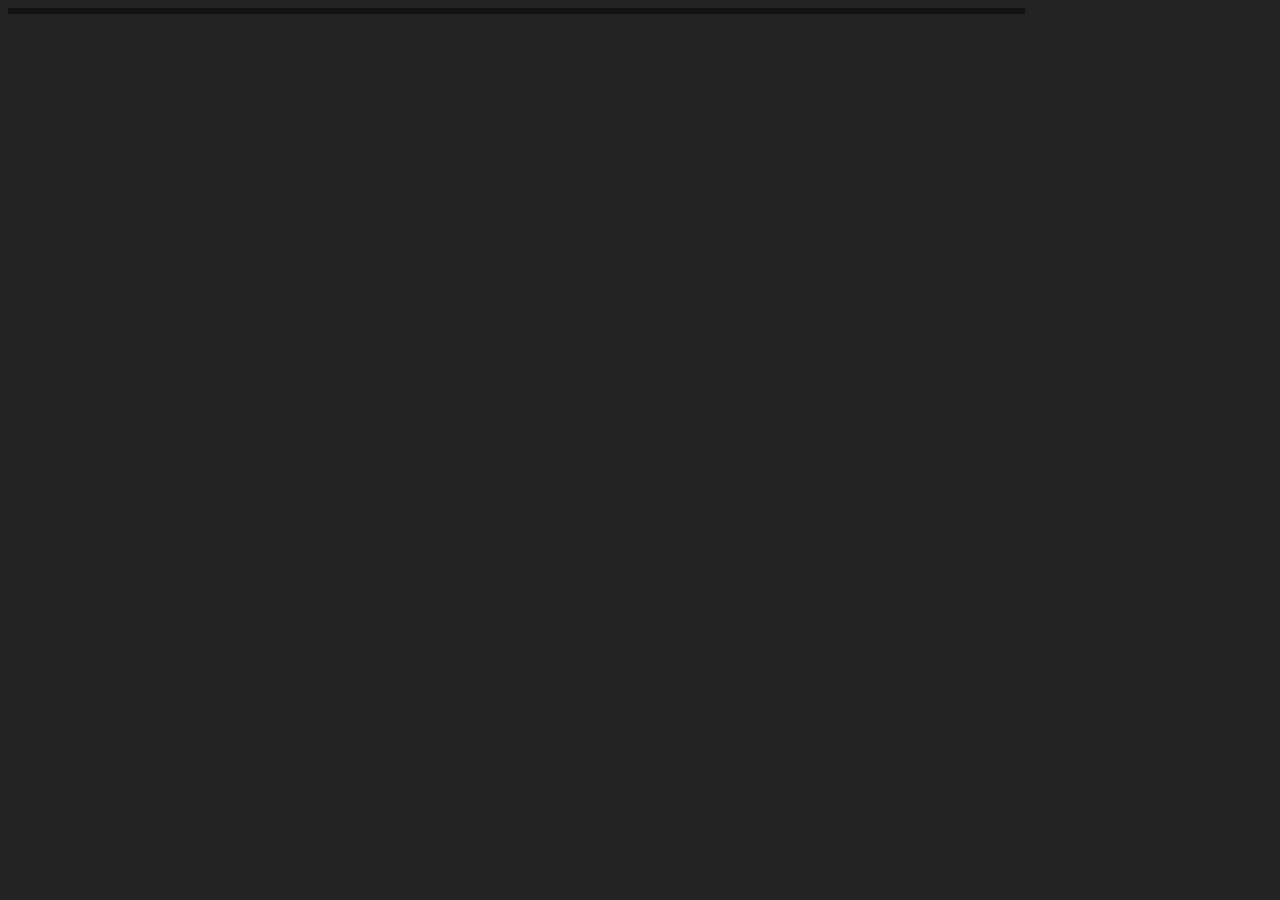
==== main.html @ b033564b "upload index + style" ====
<!DOCTYPE html>
<html lang="pt-BR">
<head>
    <meta charset="UTF-8">
    <meta http-equiv="X-UA-Compatible" content="IE=edge">
    <meta name="viewport" content="width=device-width, initial-scale=1.0">
    <link rel="stylesheet" type="text/css" href="style.css">
    <title>Vitor Hugo Witt</title>
</head>
<body>
    <div>

    </div>
</body>
</html>
---- style.css ----
* {
    background-color: rgb(35, 35, 35);
}

div {
    border: 3px solid rgb(18, 18, 18);
    width: 80%;
}
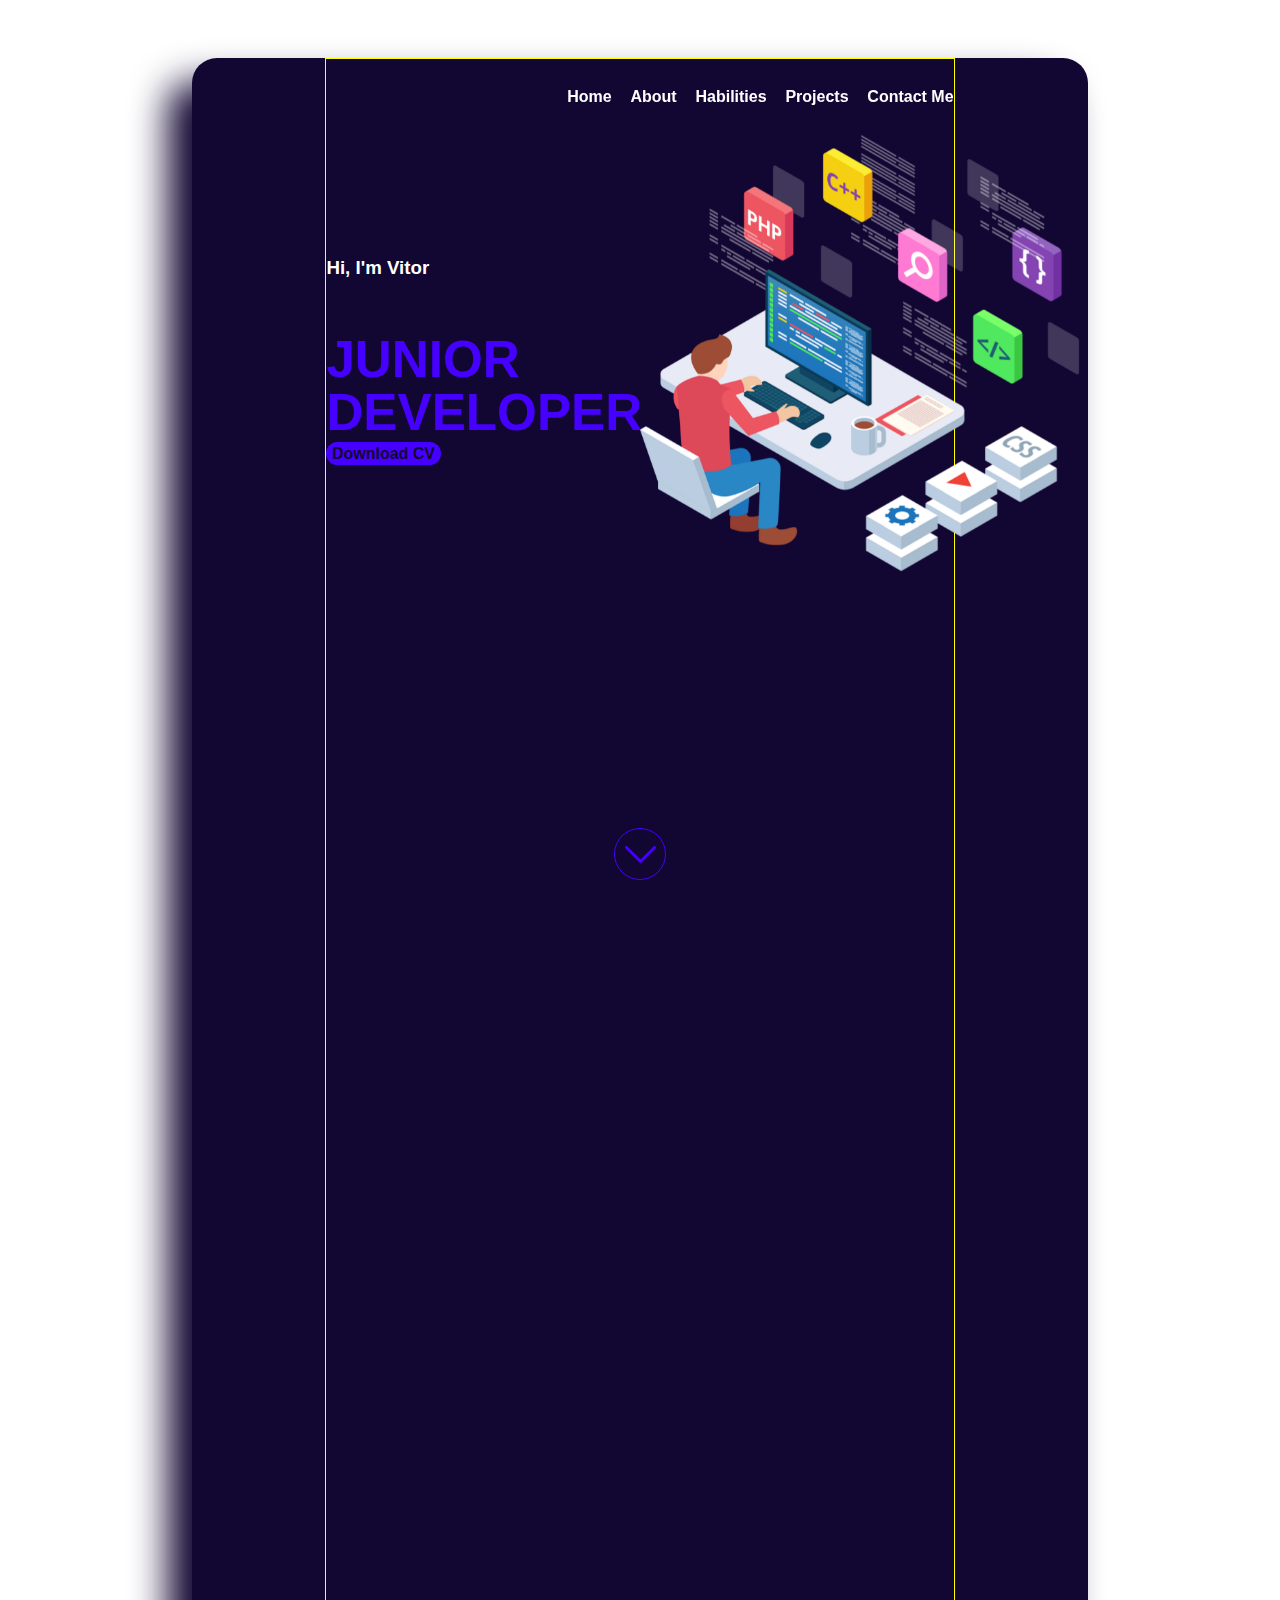
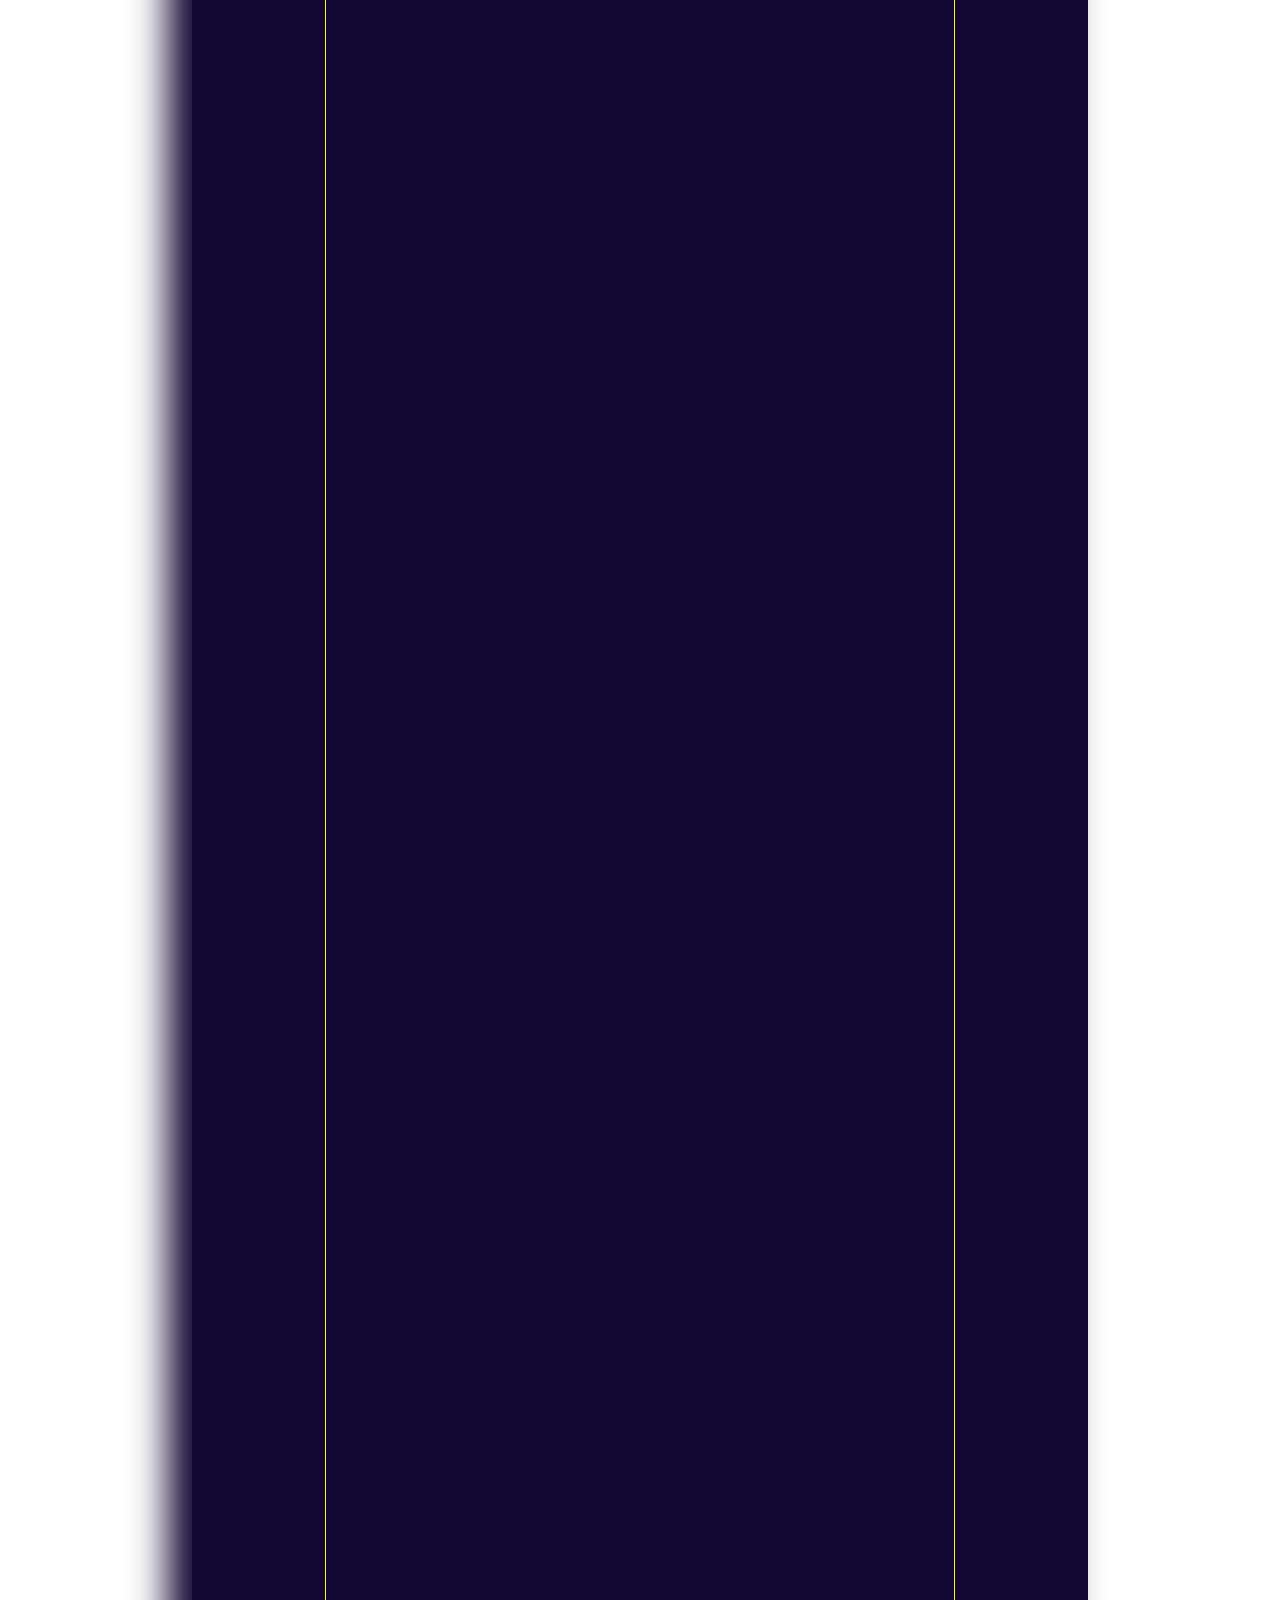
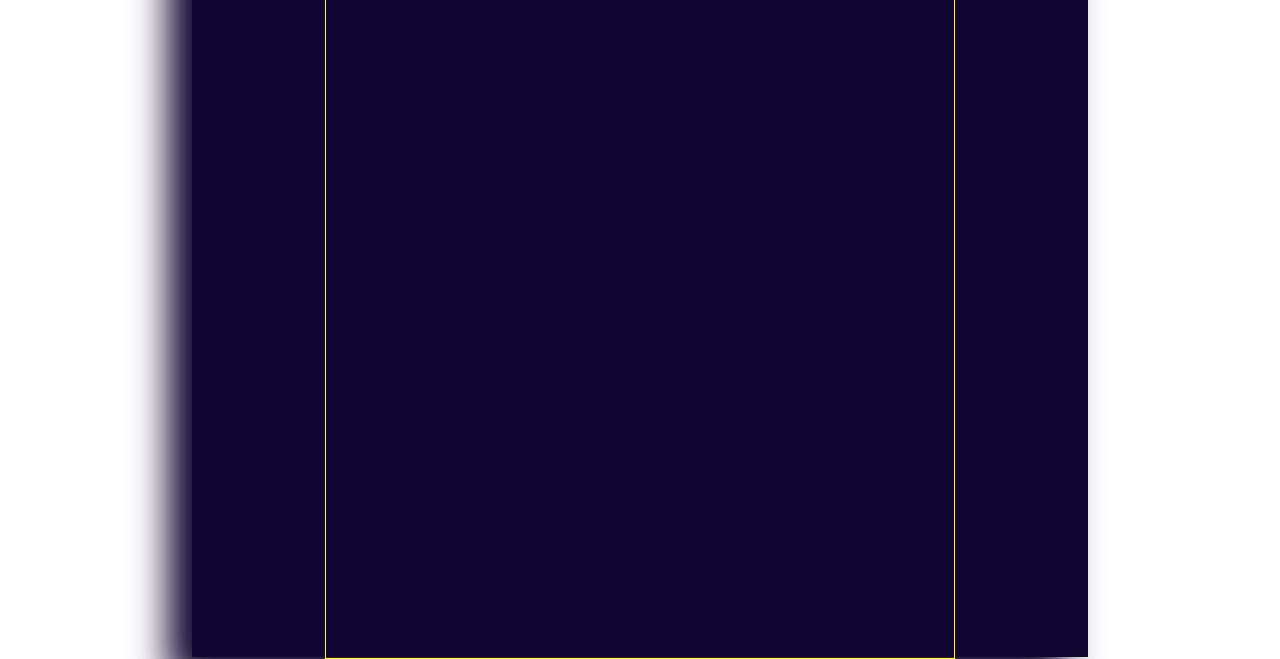
==== commit 54f2b82e: "Home + navbar + button scroll" ====
--- a/main.html
+++ b/main.html
@@ -1,5 +1,6 @@
 <!DOCTYPE html>
 <html lang="pt-BR">
+
 <head>
     <meta charset="UTF-8">
     <meta http-equiv="X-UA-Compatible" content="IE=edge">
@@ -7,9 +8,48 @@
     <link rel="stylesheet" type="text/css" href="style.css">
     <title>Vitor Hugo Witt</title>
 </head>
+
 <body>
-    <div>
+    <div class="container center b-color">
+        <div class="container-alignment b-color">
+            <div class="navbar b-color">
+                <div class="menu-item center-text b-color">
+                    <a href="#">Home</a>
+                </div>
+                <div class="menu-item b-color">
+                    <a href="#">About</a>
+                </div>
+                <div class="menu-item b-color">
+                    <a href="#">Habilities</a>
+                </div>
+                <div class="menu-item b-color">
+                    <a href="#">Projects</a>
+                </div>
+                <div class="menu-item b-color">
+                    <a href="#">Contact Me</a>
+                </div>
+            </div>
+            <div class="container-home  b-color">
+                <div class="text-presentation b-color">
+                    <div id="container" class="b-color">
+                        <h3>Hi, I'm Vitor</h3>
+                        <h1 id="first-line">JUNIOR</h1>
+                        <h1>DEVELOPER</h1>
+                        <div class="button b-color">
+                            <input type="button" value="Download CV">
+                        </div>
+                    </div>
+                </div>
+                <img src="images/developer.png" alt="developer image">
+            </div>
+        </div>
+    </div>
+    <div class="button-scroll center">
+        <img src="images/arrow.png" alt="arrow down">
+    </div>
+    <script>
 
-    </div>
+    </script>
 </body>
+
 </html>--- a/style.css
+++ b/style.css
@@ -1,8 +1,165 @@
 * {
-    background-color: rgb(35, 35, 35);
+    background-color: #ffffff;
+    font-family: 'Inter', sans-serif;
 }
 
-div {
-    border: 3px solid rgb(18, 18, 18);
-    width: 80%;
+.b-color {
+    background-color: transparent;
+}
+
+.center {
+    left: 50%;
+    transform: translateX(-50%);
+}
+
+.container {
+    display: flex;
+    justify-content: center;
+    position: absolute;
+    width: 70%;
+    height: 3799px;
+    margin-top: 50px;
+    background-color: #120632;
+    box-shadow: -24px 24px 37px #120632;
+    border-radius: 25px 25px 0px 0px;
+}
+
+.container-alignment {
+    border: 1px solid yellow;
+    position: absolute;
+    width: 70%;
+    height: 3799px;
+    display: flex;
+    flex-direction: column;
+
+}
+
+
+/* Navbar Section ---------------------------------------------*/
+
+.navbar {
+    display: flex;
+    justify-content: end;
+    width: 100%;
+    height: 2%;
+    position: sticky;
+    top: 0;
+    gap: 3%;
+}
+
+.menu-item {
+    height: 100%;
+    display: flex;
+    justify-content: center;
+    align-items: center;
+}
+
+.menu-item:hover {
+    font-size: 110%;
+    text-shadow: 1px 6px 18px #4600FF;
+}
+
+a {
+    color: #ffffff;
+    background-color: transparent;
+    text-decoration: none;
+    font-weight: bold;
+    font-size: 100%;
+}
+
+/* Button Scroll --------------------------------------------- */
+
+.button-scroll {
+    border: 1px solid #4600FF;
+    width: 100%;
+    height: 10%;
+    background-color: transparent;
+    bottom: 0;
+    position: fixed;
+    height: 50px;
+    width: 50px;
+    border-radius: 50%;
+    display: flex;
+    justify-content: center;
+    margin-bottom: 20px;
+    align-items: center;
+}
+
+.button-scroll img {
+    width: 70%;
+    height: 70%;
+    background-color: transparent;
+}
+
+.button-scroll:hover {
+    box-shadow: #4600FF;
+}
+
+
+/* Home Section ----------------------------------------------*/
+
+.container-home {
+    height: 12%;
+    top: 2.5%;
+}
+
+.container-home .text-presentation {
+    display: flex;
+    justify-content: left;
+    align-items: center;
+    width: 50%;
+    height: 100%;
+    top: 50%;
+}
+
+.container-home #container {
+    width: 100%;
+    height: 50%;
+}
+
+.container-home h3 {
+    background-color: #120632;
+    color: #ffffff;
+    line-height: 0%;
+    margin-bottom: 20%;
+}
+
+.container-home h1 {
+    background-color: #120632;
+    color: #4600FF;
+    font-size: 320%;
+    margin: 0;
+    font-weight: 750;
+}
+
+.container-home #first-line {
+    margin-bottom: -2%;
+}
+
+.container-home .button {
+    display: flex;
+    justify-content: center;
+    border: #fff;
+    width: 30%;
+    height: 10%;
+
+}
+
+.container-home input {
+    background-color: #4600FF;
+    color: #120632;
+    border-radius: 30px;
+    border: none;
+    font-weight: 700;
+    font-size: 16px;
+    margin-left: 20px;
+}
+
+.container-home img {
+    width: 70%;
+    height: auto;
+    background: transparent;
+    position: absolute;
+    top: 2%;
+    left: 50%;
 }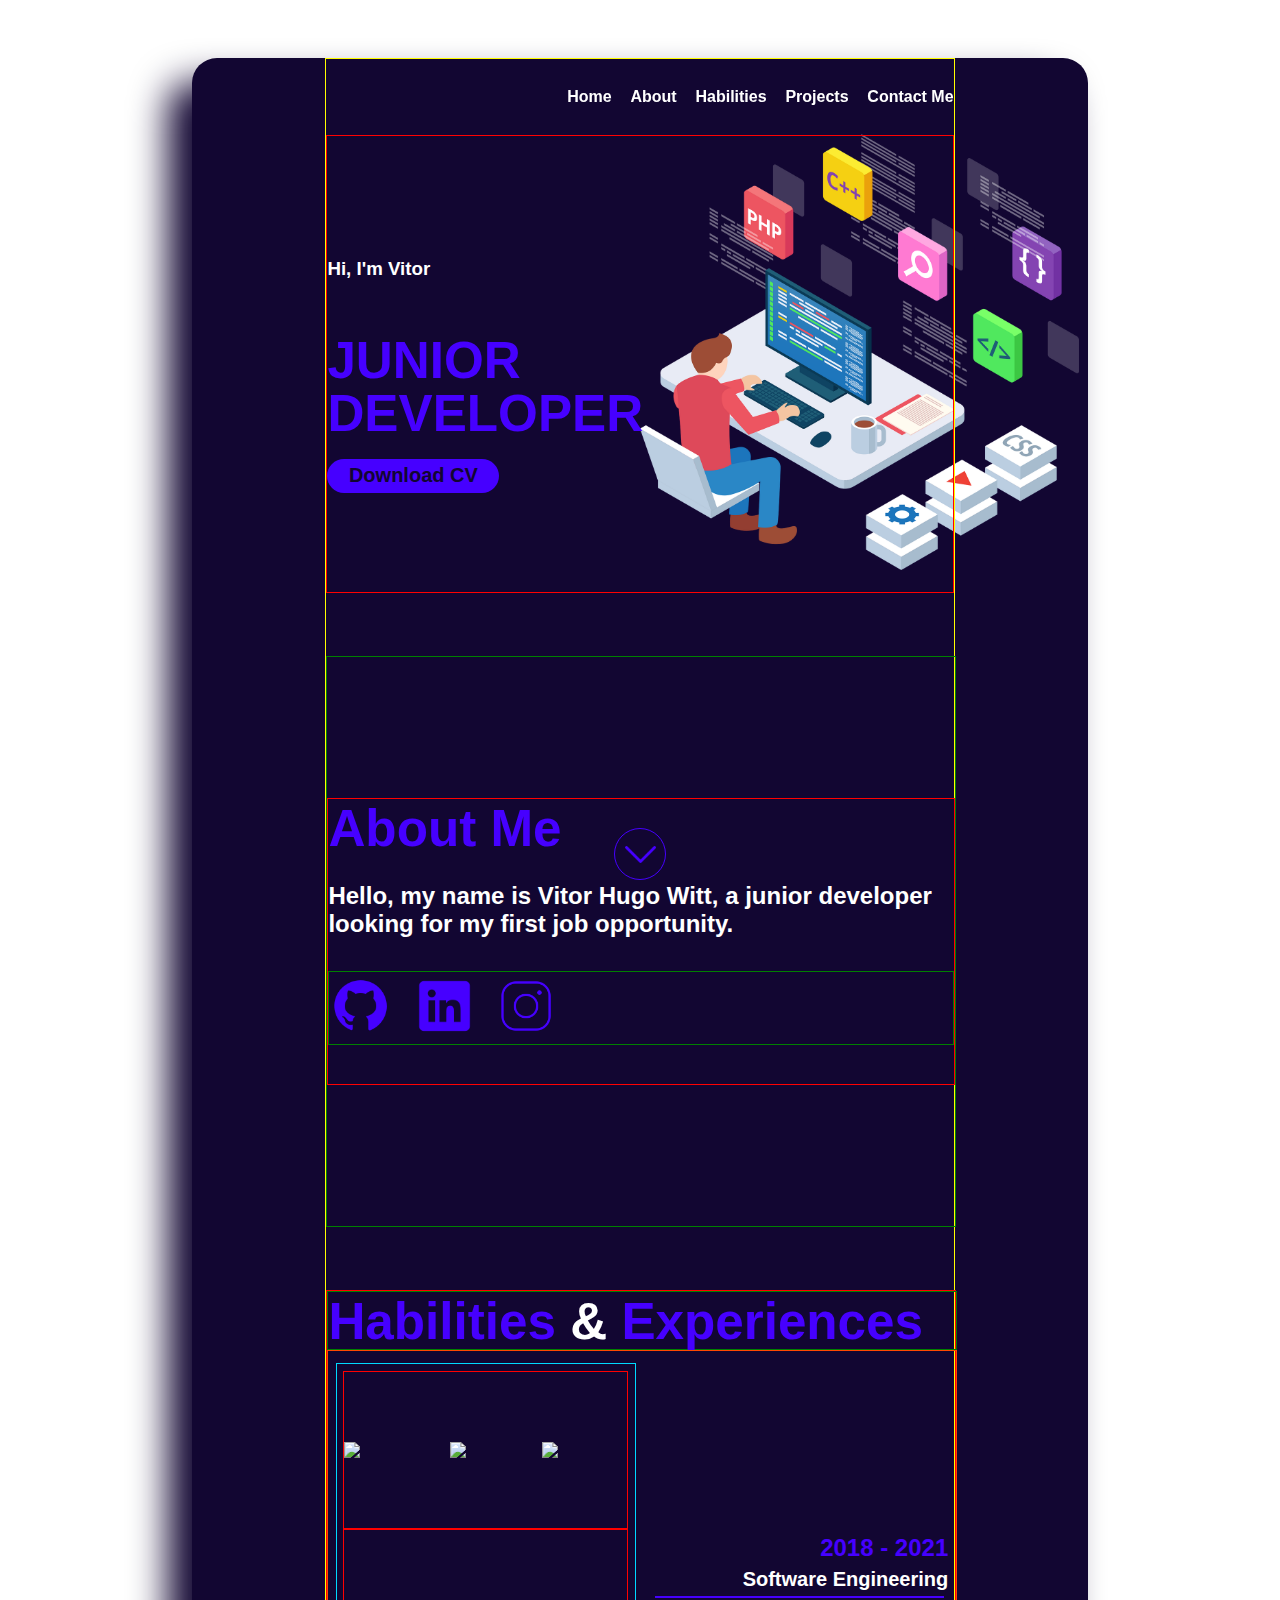
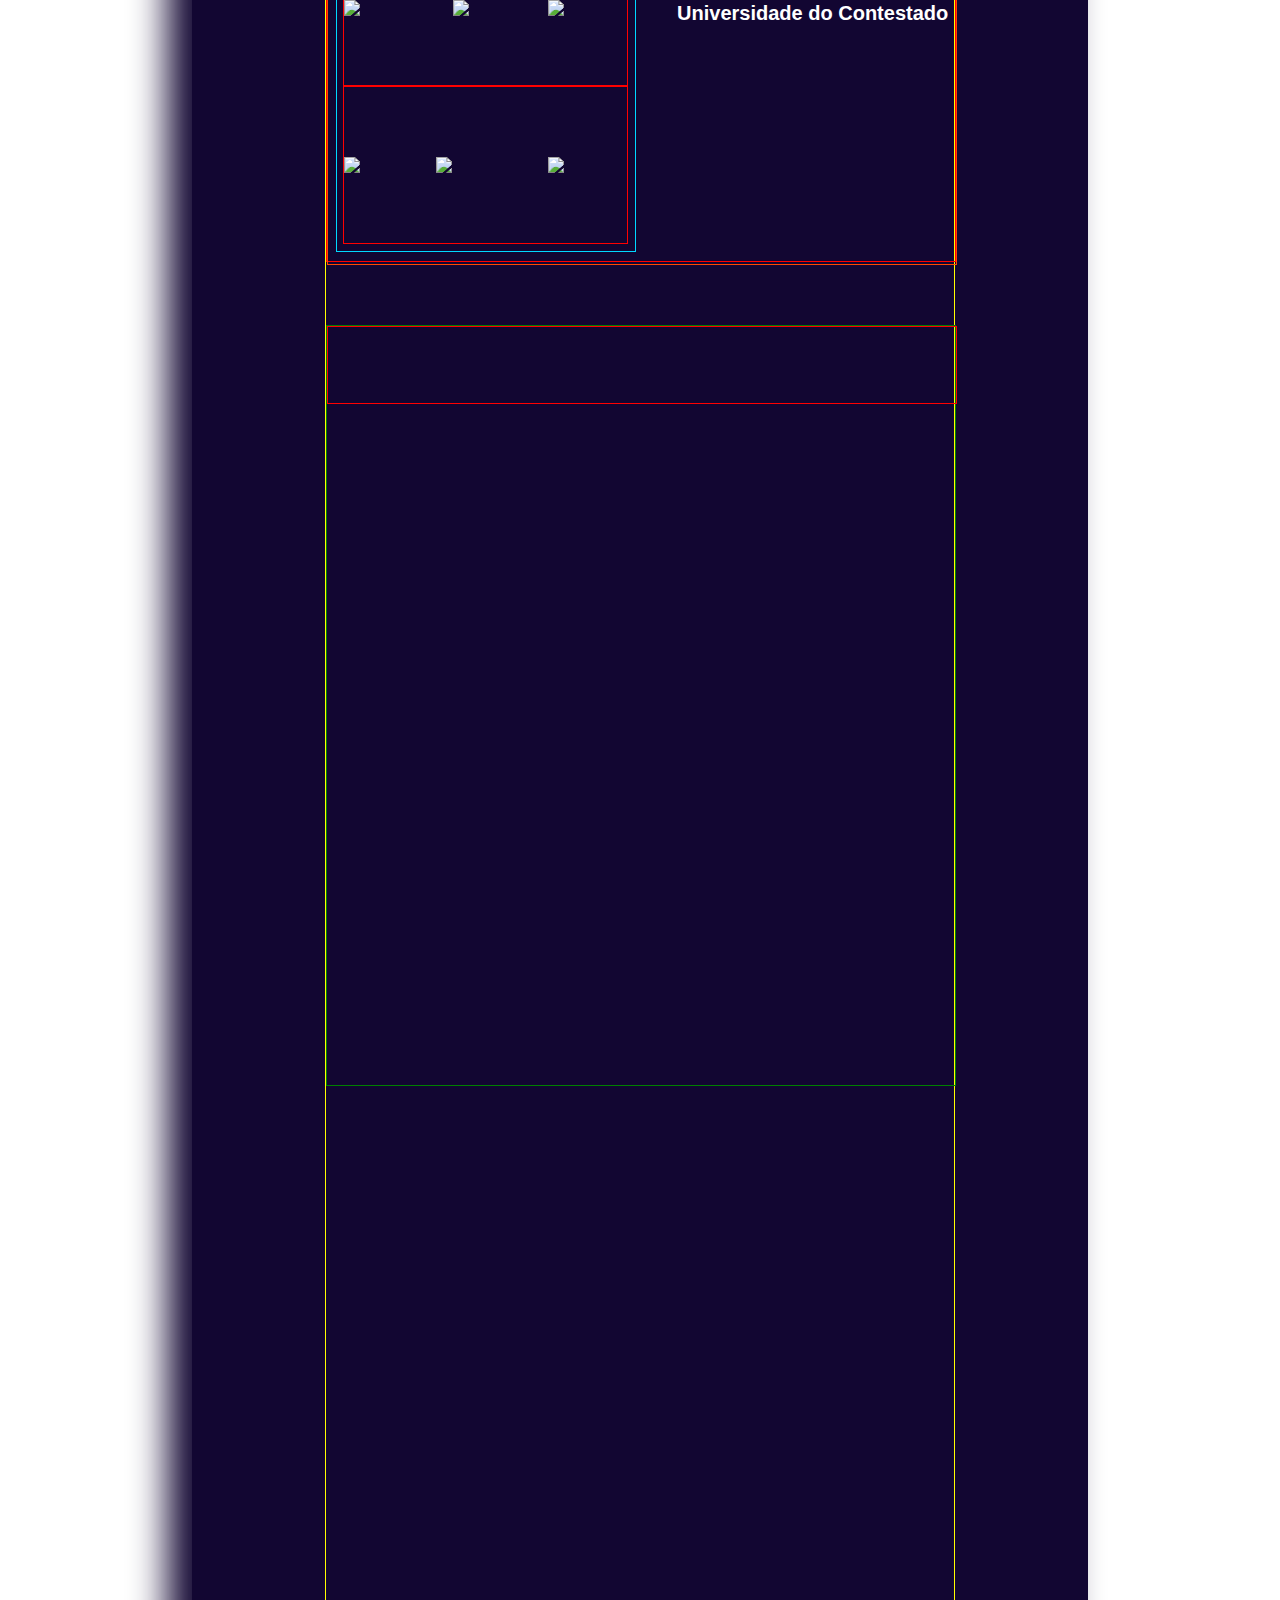
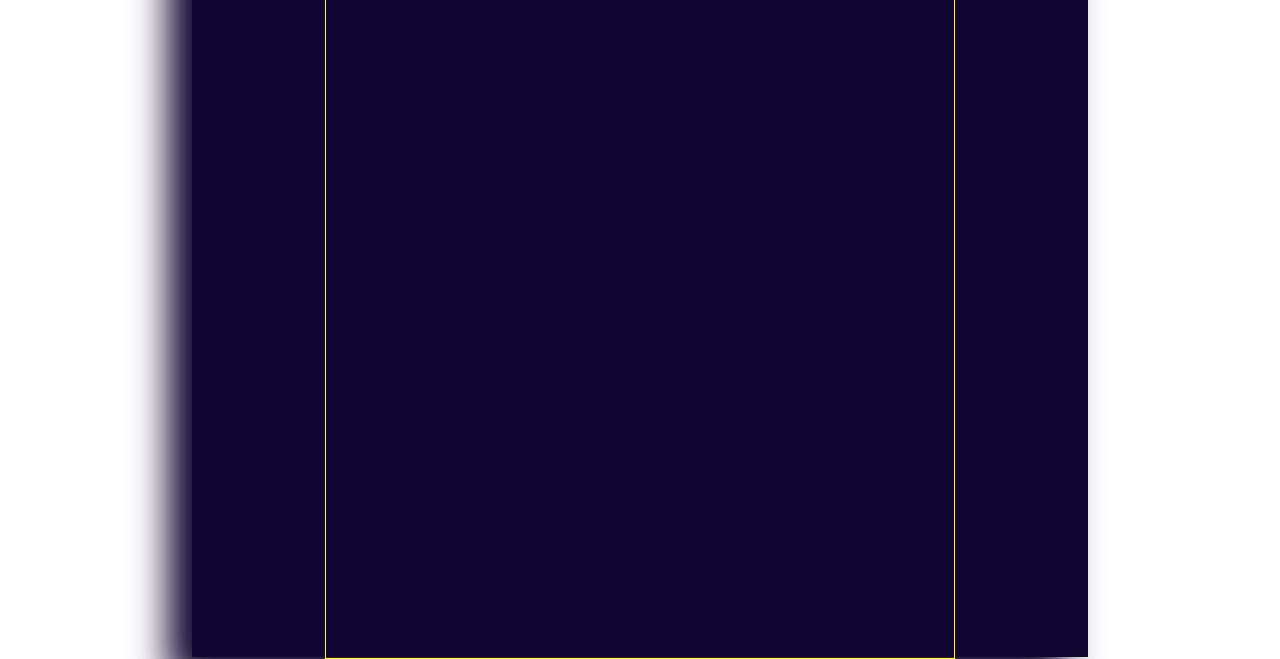
==== commit c6e9cd77: "Habilities + About sections done" ====
--- a/main.html
+++ b/main.html
@@ -11,6 +11,9 @@
 
 <body>
     <div class="container center b-color">
+        <div class="img">
+            <img src="images/developer.png" alt="developer image">
+        </div>
         <div class="container-alignment b-color">
             <div class="navbar b-color">
                 <div class="menu-item center-text b-color">
@@ -40,16 +43,85 @@
                         </div>
                     </div>
                 </div>
-                <img src="images/developer.png" alt="developer image">
             </div>
+            <div class="container-about b-color">
+                <div class="container-text b-color">
+                    <h1>About Me</h1>
+                    <p>Hello, my name is Vitor Hugo Witt, a junior developer
+                        looking for my first job opportunity.</p>
+                    <div class="container-button">
+                        <div class="box github">
+                            <img src="images/github.png" alt="github icon">
+                        </div>
+                        <div class="box linkedin">
+                            <img src="images/linkedin.png" alt="linkedin icon">
+                        </div>
+                        <div class="box instagram">
+                            <img src="images/ig.png" alt="instagram icon">
+                        </div>
+                    </div>
+                </div>
+            </div>
+            <div class="container-habilities b-color">
+                <div class="container-title b-color">
+                    <h1>Habilities <a>&</a> Experiences</h1>
+                </div>
+                <div class="container-content">
+                    <div class="technologies">
+                        <div class="line">
+                            <img
+                                src="https://cdn.jsdelivr.net/gh/devicons/devicon/icons/html5/html5-plain-wordmark.svg" />
+                            <img class="image-decrease"
+                                src="https://cdn.jsdelivr.net/gh/devicons/devicon/icons/flutter/flutter-original.svg" />
+                            <img class="image-increase"
+                                src="https://cdn.jsdelivr.net/gh/devicons/devicon/icons/java/java-original-wordmark.svg" />
+                        </div>
+                        <div class="line">
+                            <img
+                                src="https://cdn.jsdelivr.net/gh/devicons/devicon/icons/css3/css3-plain-wordmark.svg" />
+                            <img class="image-decrease"
+                                src="https://cdn.jsdelivr.net/gh/devicons/devicon/icons/dart/dart-original.svg" />
+                            <img
+                                src="https://cdn.jsdelivr.net/gh/devicons/devicon/icons/postgresql/postgresql-plain-wordmark.svg" />
+                        </div>
+                        <div class="line">
+                            <img class="image-decrease"
+                                src="https://cdn.jsdelivr.net/gh/devicons/devicon/icons/javascript/javascript-plain.svg" />
+
+                            <img class="image-increase"
+                                src="https://cdn.jsdelivr.net/gh/devicons/devicon/icons/php/php-plain.svg" />
+                            <img
+                                src="https://cdn.jsdelivr.net/gh/devicons/devicon/icons/firebase/firebase-plain-wordmark.svg" />
+                        </div>
+                    </div>
+                    <div class="experiences">
+                        <div class="line">
+                            <p class="date">
+                                2018 - 2021
+                            </p>
+                            <p>
+                                Software Engineering
+                            </p>
+                            <div class="line-separation">
+                            </div>
+                            <p>
+                                Universidade do Contestado
+                            </p>
+                        </div>
+                    </div>
+                </div>
+            </div>
+            <div class="container-projects b-color">
+                <div class="container-title b-color">
+                    
+                </div>
+            </div>
+            <div class="container-contact"></div>
         </div>
     </div>
     <div class="button-scroll center">
         <img src="images/arrow.png" alt="arrow down">
     </div>
-    <script>
-
-    </script>
 </body>
 
 </html>--- a/style.css
+++ b/style.css
@@ -34,6 +34,15 @@
 
 }
 
+.container .img img {
+    width: 49%;
+    height: auto;
+    background: transparent;
+    position: absolute;
+    top: 2%;
+    left: 50%;
+}
+
 
 /* Navbar Section ---------------------------------------------*/
 
@@ -66,6 +75,7 @@
     font-weight: bold;
     font-size: 100%;
 }
+
 
 /* Button Scroll --------------------------------------------- */
 
@@ -92,13 +102,14 @@
 }
 
 .button-scroll:hover {
-    box-shadow: #4600FF;
+    /*Develope*/
 }
 
 
 /* Home Section ----------------------------------------------*/
 
 .container-home {
+    border: 1px solid red;
     height: 12%;
     top: 2.5%;
 }
@@ -140,9 +151,14 @@
     display: flex;
     justify-content: center;
     border: #fff;
-    width: 30%;
-    height: 10%;
-
+    width: 55%;
+    height: 15%;
+    margin-top: 5%;
+
+}
+
+.container-home .button input {
+    width: 190%;
 }
 
 .container-home input {
@@ -151,15 +167,203 @@
     border-radius: 30px;
     border: none;
     font-weight: 700;
-    font-size: 16px;
-    margin-left: 20px;
-}
-
-.container-home img {
-    width: 70%;
+    font-size: 20px;
+}
+
+
+/* About Me Section ---------------------------------------------- */
+
+.container-about {
+    background-color: transparent;
+    border: 1px solid green;
+    width: 100%;
+    height: 15%;
+    margin-top: 10%;
+    display: flex;
+    align-items: center;
+}
+
+.container-about .container-text {
+    border: 1px solid rgb(255, 0, 0);
+    width: 100%;
+    height: 50%;
+    display: flex;
+    flex-direction: column;
+}
+
+.container-about h1 {
+    background-color: #120632;
+    color: #4600FF;
+    font-size: 320%;
+    margin: 0;
+    font-weight: 750;
+}
+
+.container-about p {
+    background-color: transparent;
+    color: #ffffff;
+    margin-bottom: 2%;
+    font-size: 24px;
+    font-weight: bold;
+}
+
+.container-about .container-button {
+    display: flex;
+    flex-direction: row;
+    align-items: center;
+    background: transparent;
+    gap: 3%;
+    margin-top: 20px;
+    border: 1px solid green;
+}
+
+.container-about .box {
+    width: 10%;
+    background: transparent;
+}
+
+.container-about .container-button .linkedin {
+    width: 11%;
+}
+
+.container-about .container-button .instagram {
+    width: 9%;
+}
+
+.container-about img {
+    width: 100%;
     height: auto;
     background: transparent;
-    position: absolute;
-    top: 2%;
-    left: 50%;
+}
+
+
+/* Habilites Section ----------------------------------------- */
+
+.container-habilities {
+    border: 1px solid red;
+    width: 100%;
+    height: 15%;
+    margin-top: 10%;
+}
+
+.container-habilities .container-title {
+    border: 1px solid green;
+    width: 100%;
+    height: 10%;
+}
+
+.container-habilities .container-title h1 {
+    background: transparent;
+    color: #4600FF;
+    font-size: 320%;
+    margin: 0;
+}
+
+.container-habilities .container-title h1 a {
+    color: #fff;
+}
+
+.container-habilities .container-content {
+    display: flex;
+    justify-content: space-around;
+    align-items: center;
+    width: 100%;
+    height: 90%;
+    background: transparent;
+    border: 1px solid #ff4800;
+}
+
+.container-habilities .technologies {
+    border: 1px solid rgb(0, 217, 255);
+    width: 47.5%;
+    height: 95%;
+    background: transparent;
+    display: flex;
+    flex-direction: column;
+    justify-content: center;
+    align-items: center;
+}
+
+.container-habilities .technologies .line {
+    border: 1px solid red;
+    display: flex;
+    justify-content: space-between;
+    align-items: center;
+    background: transparent;
+    width: 95%;
+    height: 32%;
+}
+
+.container-habilities .technologies .line img {
+    width: 28%;
+    background: transparent;
+}
+
+.container-habilities .technologies .line .image-decrease {
+    width: 23%;
+}
+
+.container-habilities .technologies .line .image-increase {
+    width: 30%;
+}
+
+.container-habilities .experiences {
+    display: flex;
+    justify-content: center;
+    width: 47.5%;
+    height: 95%;
+    background: transparent;
+    display: flex;
+    justify-content: right;
+    align-items: center;
+
+}
+
+.container-habilities .experiences .line {
+    background: transparent;
+    width: 100%;
+    height: 30%;
+    margin: 0;
+}
+
+.container-habilities .experiences .line p {
+    color: #fff;
+    background: transparent;
+    margin: 0;
+    display: flex;
+    justify-content: right;
+    font-size: 20px;
+    font-weight: bold;
+}
+
+.container-habilities .experiences .line .date {
+    color: #4600FF;
+    background: transparent;
+    margin: 0;
+    font-size: 24px;
+    display: flex;
+    justify-content: right;
+    margin-bottom: 2%;
+}
+
+.container-habilities .experiences .line-separation {
+    border: 1px solid #4600FF;
+    transform: rotate(180deg);
+    margin: 1.5%;
+}
+
+
+/* Projects Section -------------------------------------------- */
+
+.container-projects {
+    border: 1px solid green;
+    width: 100%;
+    height: 20%;
+    margin-top: 10%;
+}
+
+.container-projects .container-title {
+    border: 1px solid red;
+    width: 100%;
+    height: 10%;
 }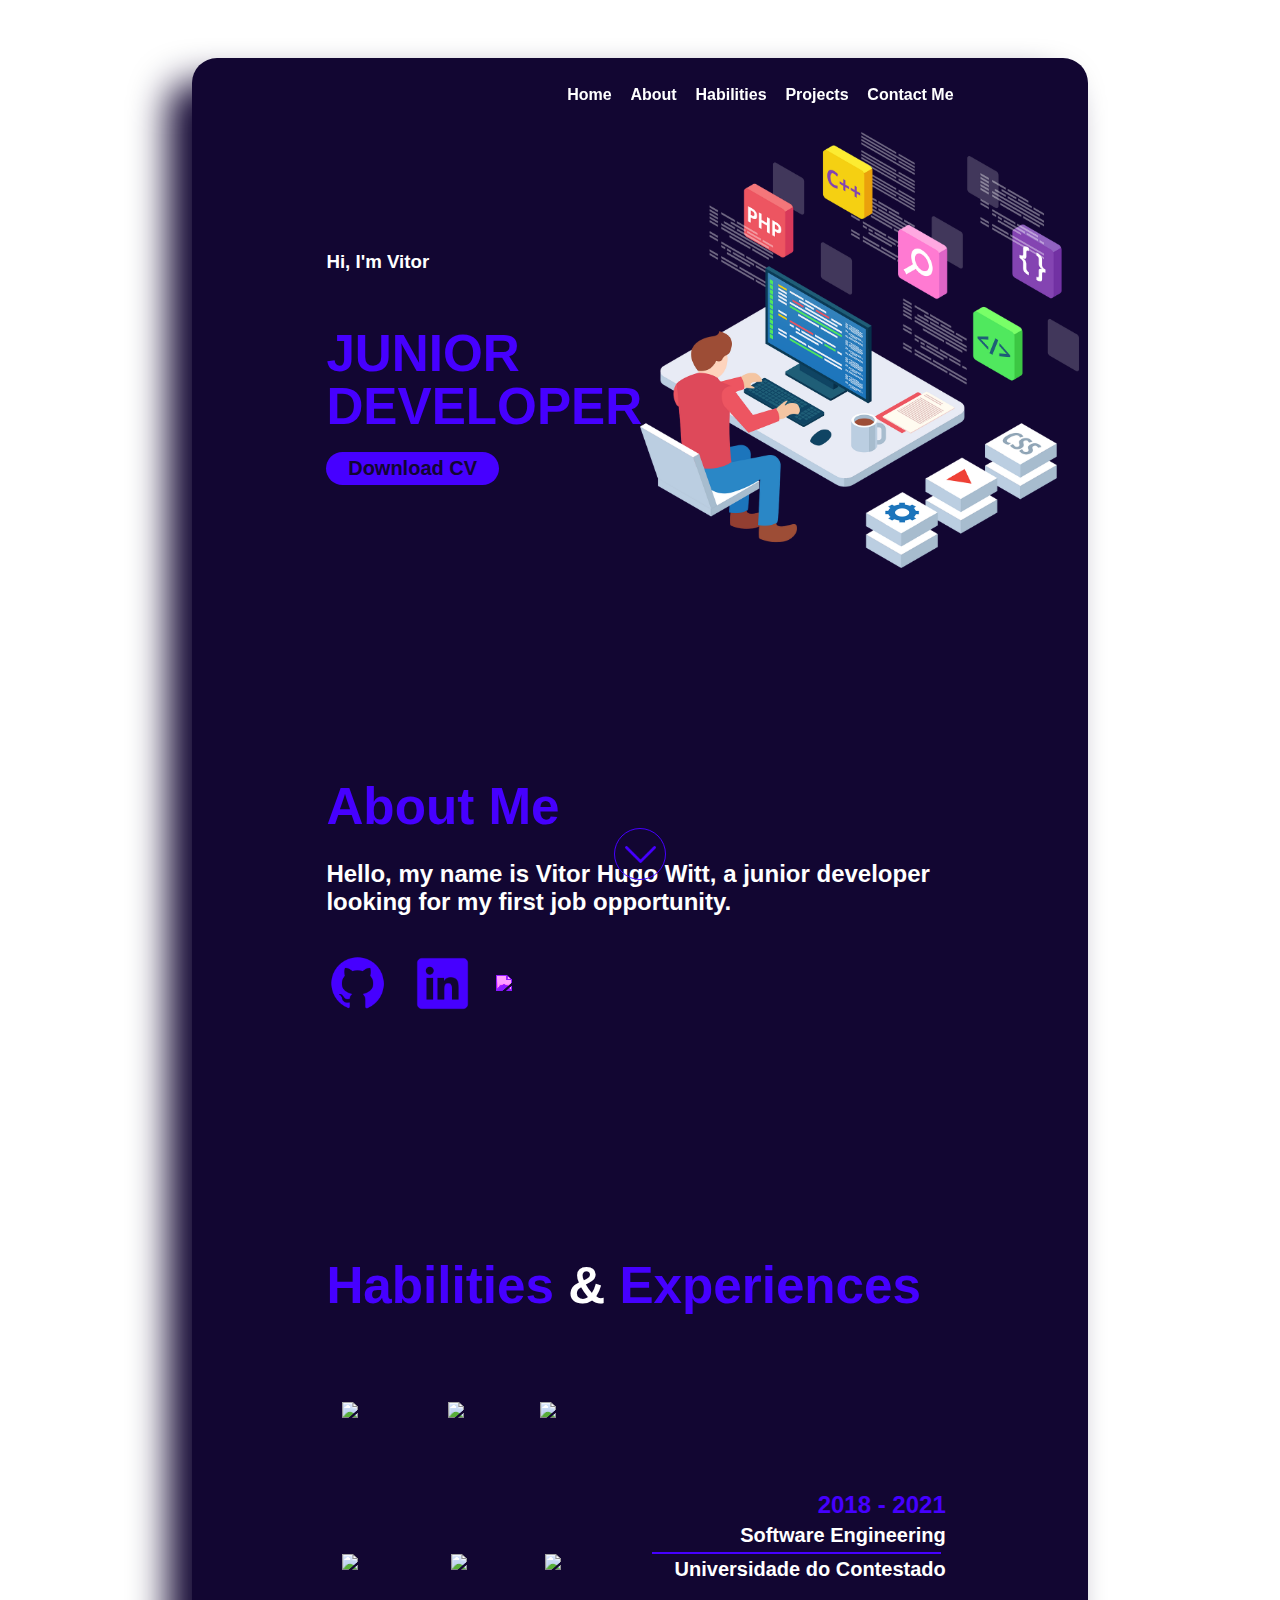
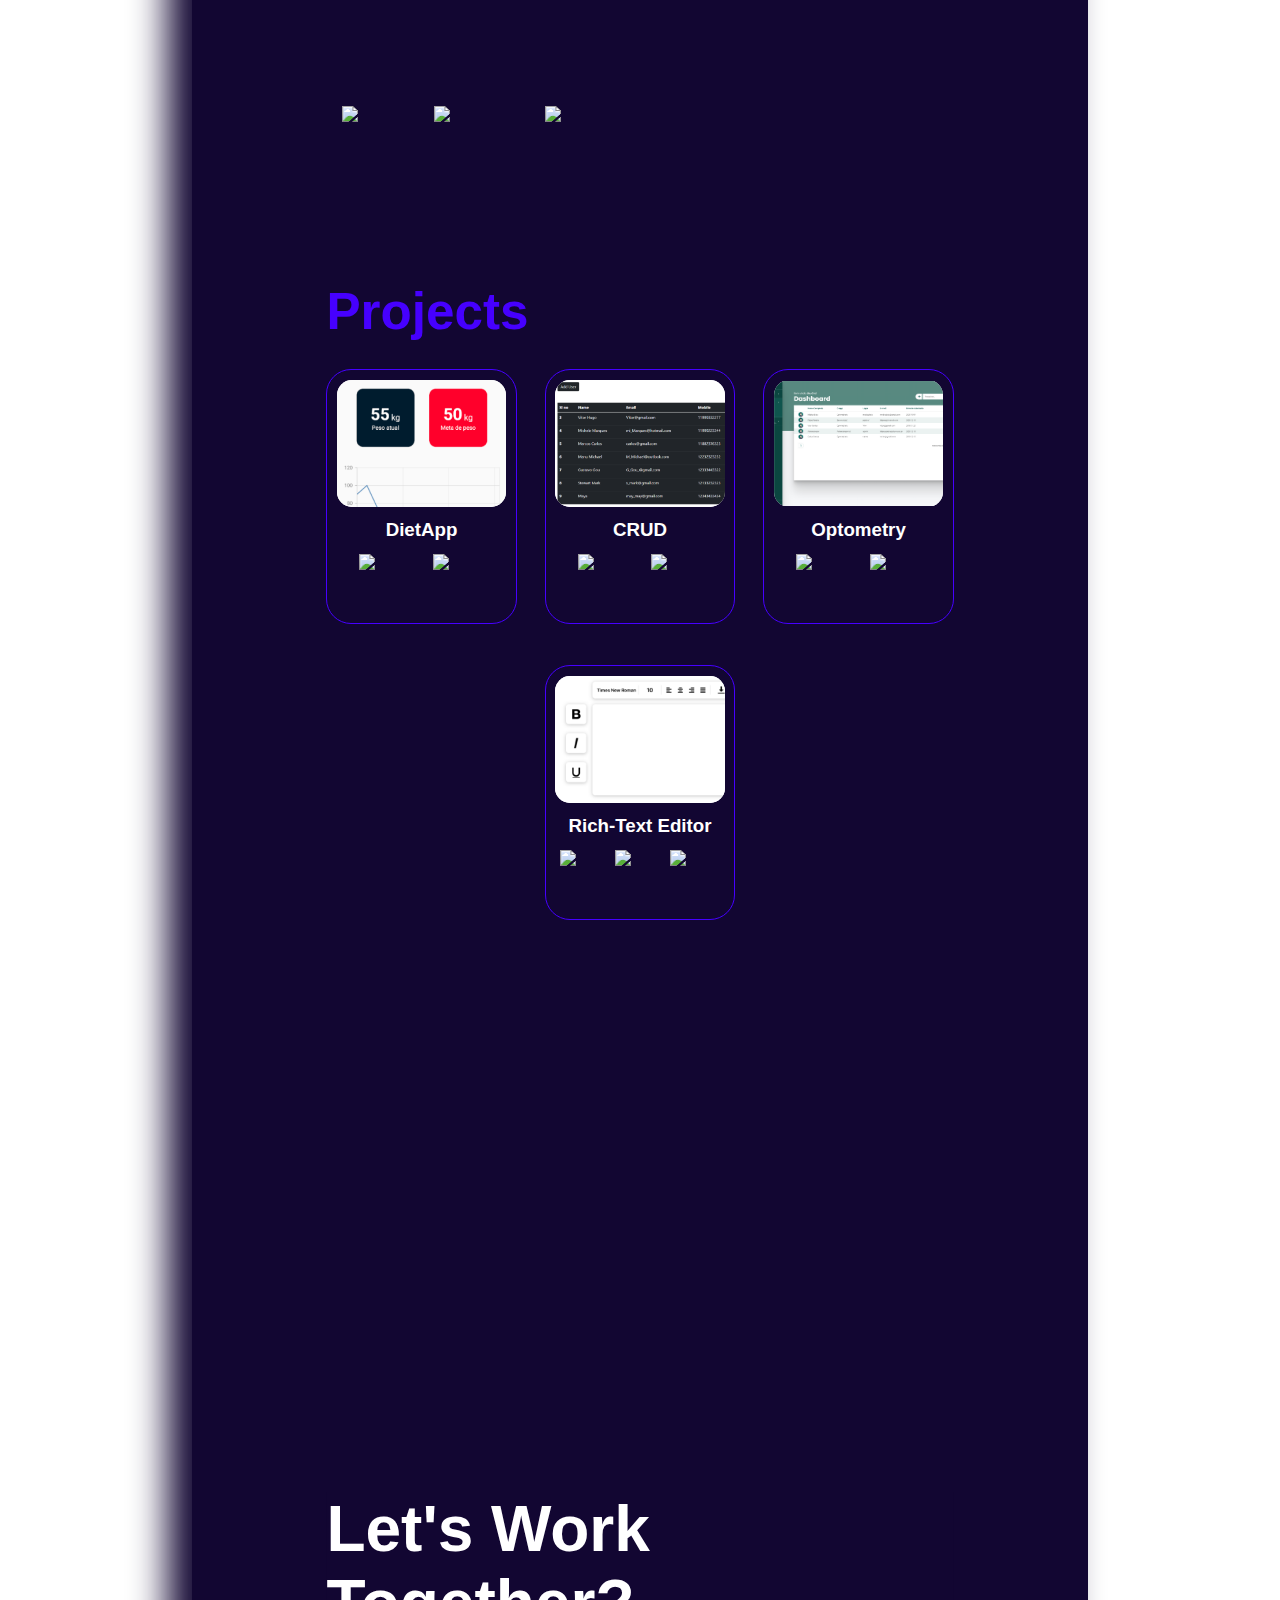
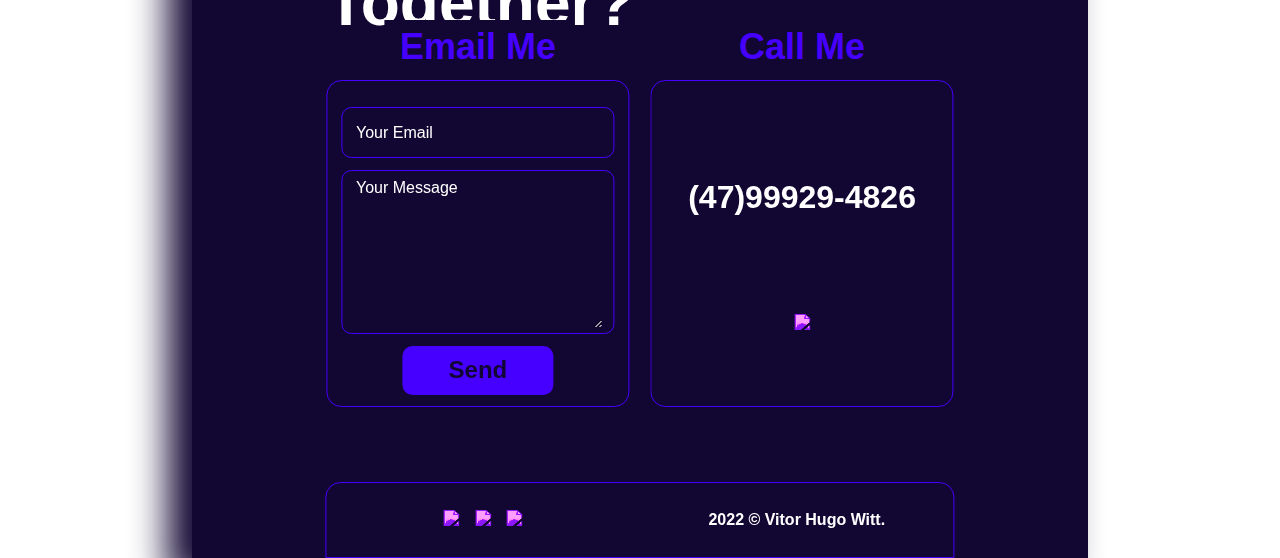
==== commit d5ea3c1d: "frontend done" ====
--- a/main.html
+++ b/main.html
@@ -17,22 +17,22 @@
         <div class="container-alignment b-color">
             <div class="navbar b-color">
                 <div class="menu-item center-text b-color">
-                    <a href="#">Home</a>
-                </div>
-                <div class="menu-item b-color">
-                    <a href="#">About</a>
-                </div>
-                <div class="menu-item b-color">
-                    <a href="#">Habilities</a>
-                </div>
-                <div class="menu-item b-color">
-                    <a href="#">Projects</a>
-                </div>
-                <div class="menu-item b-color">
-                    <a href="#">Contact Me</a>
-                </div>
-            </div>
-            <div class="container-home  b-color">
+                    <a href="#home">Home</a>
+                </div>
+                <div class="menu-item b-color">
+                    <a href="#about">About</a>
+                </div>
+                <div class="menu-item b-color">
+                    <a href="#habilities">Habilities</a>
+                </div>
+                <div class="menu-item b-color">
+                    <a href="#projects">Projects</a>
+                </div>
+                <div class="menu-item b-color">
+                    <a href="#contact">Contact Me</a>
+                </div>
+            </div>
+            <div class="container-home  b-color" id="home">
                 <div class="text-presentation b-color">
                     <div id="container" class="b-color">
                         <h3>Hi, I'm Vitor</h3>
@@ -44,25 +44,31 @@
                     </div>
                 </div>
             </div>
-            <div class="container-about b-color">
+            <div class="container-about b-color" id="about">
                 <div class="container-text b-color">
                     <h1>About Me</h1>
                     <p>Hello, my name is Vitor Hugo Witt, a junior developer
                         looking for my first job opportunity.</p>
                     <div class="container-button">
                         <div class="box github">
-                            <img src="images/github.png" alt="github icon">
+                            <a href="https://github.com/WittVitorHugo">
+                                <img src="images/github.png" alt="github icon">
+                            </a>
                         </div>
                         <div class="box linkedin">
-                            <img src="images/linkedin.png" alt="linkedin icon">
+                            <a href="https://www.linkedin.com/in/vitor-hugo-w-4ba974116/">
+                                <img src="images/linkedin.png" alt="linkedin icon">
+                            </a>
                         </div>
                         <div class="box instagram">
-                            <img src="images/ig.png" alt="instagram icon">
-                        </div>
-                    </div>
-                </div>
-            </div>
-            <div class="container-habilities b-color">
+                            <a href="https://www.instagram.com/vitorhugowitt/">
+                                <img src="https://img.icons8.com/material-outlined/50/000000/instagram-new--v1.png" />
+                            </a>
+                        </div>
+                    </div>
+                </div>
+            </div>
+            <div class="container-habilities b-color" id="habilities">
                 <div class="container-title b-color">
                     <h1>Habilities <a>&</a> Experiences</h1>
                 </div>
@@ -87,7 +93,6 @@
                         <div class="line">
                             <img class="image-decrease"
                                 src="https://cdn.jsdelivr.net/gh/devicons/devicon/icons/javascript/javascript-plain.svg" />
-
                             <img class="image-increase"
                                 src="https://cdn.jsdelivr.net/gh/devicons/devicon/icons/php/php-plain.svg" />
                             <img
@@ -111,12 +116,121 @@
                     </div>
                 </div>
             </div>
-            <div class="container-projects b-color">
+            <div class="container-projects b-color" id="projects">
                 <div class="container-title b-color">
-                    
-                </div>
-            </div>
-            <div class="container-contact"></div>
+                    <h1>Projects</h1>
+                </div>
+                <div class="content b-color">
+                    <div class="line b-color">
+                        <div class="box b-color">
+                            <div class="image b-color">
+                                <img src="images/screen-dietapp.png" alt="screen dietapp">
+                            </div>
+                            <div class="title b-color">
+                                <h3>DietApp</h3>
+                            </div>
+                            <div class="technologies b-color">
+                                <img
+                                    src="https://cdn.jsdelivr.net/gh/devicons/devicon/icons/flutter/flutter-original.svg" />
+                                <img
+                                    src="https://cdn.jsdelivr.net/gh/devicons/devicon/icons/firebase/firebase-plain-wordmark.svg" />
+                            </div>
+                        </div>
+                        <div class="box b-color">
+                            <div class="image b-color correction">
+                                <img src="images/screen-crud.png" alt="screen crud">
+                            </div>
+                            <div class="title b-color">
+                                <h3>CRUD</h3>
+                            </div>
+                            <div class="technologies b-color">
+                                <img class="image-increase"
+                                    src="https://cdn.jsdelivr.net/gh/devicons/devicon/icons/php/php-plain.svg" />
+                                <img
+                                    src="https://cdn.jsdelivr.net/gh/devicons/devicon/icons/postgresql/postgresql-plain-wordmark.svg" />
+                            </div>
+                        </div>
+                        <div class="box b-color">
+                            <div class="image b-color">
+                                <img src="images/screen-opto.png" alt="screen optometry">
+                            </div>
+                            <div class="title b-color">
+                                <h3>Optometry</h3>
+                            </div>
+                            <div class="technologies b-color">
+                                <img
+                                    src="https://cdn.jsdelivr.net/gh/devicons/devicon/icons/react/react-original-wordmark.svg" />
+                                <img
+                                    src="https://cdn.jsdelivr.net/gh/devicons/devicon/icons/firebase/firebase-plain-wordmark.svg" />
+                            </div>
+                        </div>
+                    </div>
+                    <div class="line b-color centered">
+                        <div class="box b-color">
+                            <div class="image b-color correction">
+                                <img src="images/screen-editor.png" alt="screen editor">
+                            </div>
+                            <div class="title b-color">
+                                <h3>Rich-Text Editor</h3>
+                            </div>
+                            <div class="technologies b-color">
+                                <img
+                                    src="https://cdn.jsdelivr.net/gh/devicons/devicon/icons/html5/html5-plain-wordmark.svg" />
+                                <img
+                                    src="https://cdn.jsdelivr.net/gh/devicons/devicon/icons/css3/css3-plain-wordmark.svg" />
+                                <img class="image-decrease"
+                                    src="https://cdn.jsdelivr.net/gh/devicons/devicon/icons/javascript/javascript-plain.svg" />
+                            </div>
+                        </div>
+                    </div>
+                </div>
+            </div>
+            <div class="container-contact center" id="contact">
+                <div class="title">
+                    <h1>Let's Work Together?</h1>
+                </div>
+                <div class="content b-color">
+                    <div class="box b-color">
+                        <div class="title">
+                            <h2>Email Me</h2>
+                        </div>
+                        <div class="input-email b-color">
+                            <input type="text" placeholder="Your Email">
+                        </div>
+                        <div class="input-message b-color">
+                            <textarea name="message" placeholder="Your Message"></textarea>
+                        </div>
+                        <div class="btn-send b-color">
+                            <input type="button" value="Send">
+                        </div>
+                    </div>
+                    <div class="box b-color">
+                        <div class="title">
+                            <h2>Call Me</h2>
+                        </div>
+                        <h2>(47)99929-4826</h2>
+                        <a href="https://api.whatsapp.com/send?phone=5547999294826">
+                            <img src="https://img.icons8.com/material-outlined/96/000000/whatsapp--v1.png"/>
+                        </a>
+                    </div>
+                </div>
+            </div>
+            <div class="container-footer center b-color">
+                <div class="links b-color">
+                    <a href="https://github.com/WittVitorHugo">
+                        <img src="https://img.icons8.com/material-outlined/48/000000/github.png" />
+                    </a>
+                    <a href="https://www.linkedin.com/in/vitor-hugo-w-4ba974116/">
+                        <img src="https://img.icons8.com/ios-filled/44/000000/linkedin.png" />
+                    </a>
+                    <a href="https://www.instagram.com/vitorhugowitt/">
+                        <img src="https://img.icons8.com/material-outlined/50/000000/instagram-new--v1.png" />
+                    </a>
+                </div>
+                <div class="text b-color">
+                    <h4>2022 © Vitor Hugo Witt.</h4>
+                </div>
+            </div>
         </div>
     </div>
     <div class="button-scroll center">
--- a/style.css
+++ b/style.css
@@ -17,7 +17,7 @@
     justify-content: center;
     position: absolute;
     width: 70%;
-    height: 3799px;
+    height: 3700px;
     margin-top: 50px;
     background-color: #120632;
     box-shadow: -24px 24px 37px #120632;
@@ -25,10 +25,9 @@
 }
 
 .container-alignment {
-    border: 1px solid yellow;
     position: absolute;
     width: 70%;
-    height: 3799px;
+    height: 3700px;
     display: flex;
     flex-direction: column;
 
@@ -43,6 +42,15 @@
     left: 50%;
 }
 
+h1 {
+    background-color: #120632;
+    color: #4600FF;
+    font-size: 320%;
+    margin: 0;
+    font-weight: 750;
+}
+
+
 
 /* Navbar Section ---------------------------------------------*/
 
@@ -51,7 +59,7 @@
     justify-content: end;
     width: 100%;
     height: 2%;
-    position: sticky;
+    position:sticky;
     top: 0;
     gap: 3%;
 }
@@ -109,7 +117,6 @@
 /* Home Section ----------------------------------------------*/
 
 .container-home {
-    border: 1px solid red;
     height: 12%;
     top: 2.5%;
 }
@@ -175,7 +182,6 @@
 
 .container-about {
     background-color: transparent;
-    border: 1px solid green;
     width: 100%;
     height: 15%;
     margin-top: 10%;
@@ -184,20 +190,12 @@
 }
 
 .container-about .container-text {
-    border: 1px solid rgb(255, 0, 0);
     width: 100%;
     height: 50%;
     display: flex;
     flex-direction: column;
 }
 
-.container-about h1 {
-    background-color: #120632;
-    color: #4600FF;
-    font-size: 320%;
-    margin: 0;
-    font-weight: 750;
-}
 
 .container-about p {
     background-color: transparent;
@@ -214,7 +212,6 @@
     background: transparent;
     gap: 3%;
     margin-top: 20px;
-    border: 1px solid green;
 }
 
 .container-about .box {
@@ -227,7 +224,8 @@
 }
 
 .container-about .container-button .instagram {
-    width: 9%;
+    width: 11%;
+    filter: invert(9%) sepia(100%) saturate(7216%) hue-rotate(262deg) brightness(93%) contrast(128%);
 }
 
 .container-about img {
@@ -240,14 +238,12 @@
 /* Habilites Section ----------------------------------------- */
 
 .container-habilities {
-    border: 1px solid red;
     width: 100%;
     height: 15%;
     margin-top: 10%;
 }
 
 .container-habilities .container-title {
-    border: 1px solid green;
     width: 100%;
     height: 10%;
 }
@@ -270,11 +266,9 @@
     width: 100%;
     height: 90%;
     background: transparent;
-    border: 1px solid #ff4800;
 }
 
 .container-habilities .technologies {
-    border: 1px solid rgb(0, 217, 255);
     width: 47.5%;
     height: 95%;
     background: transparent;
@@ -285,7 +279,6 @@
 }
 
 .container-habilities .technologies .line {
-    border: 1px solid red;
     display: flex;
     justify-content: space-between;
     align-items: center;
@@ -316,7 +309,6 @@
     display: flex;
     justify-content: right;
     align-items: center;
-
 }
 
 .container-habilities .experiences .line {
@@ -353,17 +345,296 @@
 }
 
 
+
 /* Projects Section -------------------------------------------- */
 
 .container-projects {
-    border: 1px solid green;
     width: 100%;
     height: 20%;
     margin-top: 10%;
+    display: flex;
+    flex-direction: column;
+    align-items: center;
 }
 
 .container-projects .container-title {
-    border: 1px solid red;
     width: 100%;
     height: 10%;
+    display: flex;
+    align-items: center;
+}
+
+.container-projects .content {
+    width: 100%;
+    height: 80%;
+    display: flex;
+    flex-direction: column;
+    justify-content: space-around;
+}
+
+.container-projects .content .line {
+    width: 100%;
+    height: 47.5%;
+    display: flex;
+    justify-content: space-between;
+    align-items: center;
+}
+
+.container-projects .content .line .box {
+    border: 1px solid #4600FF;
+    border-radius: 25px;
+    width: 30%;
+    height: 90%;
+    display: flex;
+    flex-direction: column;
+    align-items: center;
+    justify-content: space-around;
+}
+
+.container-projects .content .centered {
+    justify-content: center;
+}
+
+.container-projects .content .line .box .image {
+    width: 90%;
+    height: 50%;
+    margin-top: 5px;
+    display: flex;
+    align-items: center;
+    overflow: hidden;
+    border-radius: 15px;
+}
+
+.container-projects .content .line .box .image img {
+    width: 100%;
+}
+
+.container-projects .content .line .box .correction img {
+    height: 100%;
+    width: auto;
+}
+
+
+.container-projects .content .line .box .title {
+    width: 90%;
+    height: 10%;
+    display: flex;
+    justify-content: center;
+    align-items: center;
+}
+
+.container-projects .content .line .box .title h3 {
+    background: transparent;
+    color: #fff;
+}
+
+.container-projects .content .line .box .technologies {
+    width: 90%;
+    height: 25%;
+    display: flex;
+    justify-content: space-evenly;
+}
+
+.container-projects .content .box .technologies img {
+    width: 30%;
+    background: transparent;
+}
+
+
+
+/* Contact Me ------------------------------------------------- */
+
+.container-contact {
+    width: 70%;
+    height: 15%;
+    position: fixed;
+    bottom: 3%;
+    background: transparent;
+    display: flex;
+    justify-content: space-evenly;
+    flex-direction: column;
+}
+
+.container-contact .title h1 {
+    color: #fff;
+    font-size: 400%;
+}
+
+.container-contact .content {
+    width: 100%;
+    height: 75%;
+    background: transparent;
+    display: flex;
+    flex-direction: row;
+    justify-content: space-between;
+    align-items: center;
+}
+
+.container-contact .content .box {
+    border: 1px solid #4600FF;
+    width: 48%;
+    height: 80%;
+    border-radius: 15px;
+    display: flex;
+    justify-content: space-evenly;
+    flex-direction: column;
+    align-items: center;
+}
+
+.container-contact .content .box .title {
+    width: auto;
+    height: 10%;
+    position: absolute;
+    top: 23%;
+    display: flex;
+    justify-content: center;
+    align-items: center;
+    background-color: #120632;
+}
+
+.container-contact .content .box .title h2 {
+    background: transparent;
+    color: #4600FF;
+    font-size: 225%;
+    margin: 0;
+    margin-left: 15px;
+    margin-right: 15px;
+}
+
+.container-contact .content .box .input-email {
+    border: 1px solid #4600FF;
+    width: 90%;
+    height: 15%;
+    display: flex;
+    justify-content: center;
+    border-radius: 10px;
+    margin-top: 15px;
+}
+
+.container-contact .content .box .input-email input {
+    background: #120632;
+    border: none;
+    color: #fff;
+    width: 90%;
+    border-radius: 10px;
+    font-size: medium;
+}
+
+.container-contact .content .box .input-email input:focus {
+    outline-style: none;
+    box-shadow: none;
+    border-color: transparent;
+}
+
+.container-contact .content .box .input-message {
+    border: 1px solid #4600FF;
+    width: 90%;
+    height: 50%;
+    display: flex;
+    justify-content: center;
+    align-items: center;
+    border-radius: 10px;
+}
+
+.container-contact .content .box .input-message textarea {
+    background: #120632;
+    color: #fff;
+    width: 90%;
+    height: 90%;
+    border: none;
+    padding: 1%;
+    font-size: medium;
+}
+
+.container-contact .content .box .input-message textarea:focus {
+    outline-style: none;
+    box-shadow: none;
+    border-color: transparent;
+}
+
+::placeholder {
+    /* Chrome, Firefox, Opera, Safari 10.1+ */
+    color: white;
+    opacity: 1;
+    /* Firefox */
+}
+
+:-ms-input-placeholder {
+    /* Internet Explorer 10-11 */
+    color: white;
+}
+
+::-ms-input-placeholder {
+    /* Microsoft Edge */
+    color: white;
+}
+
+.container-contact .content .box .btn-send {
+    width: 50%;
+    height: 15%;
+}
+
+.container-contact .content .box .btn-send input {
+    width: 100%;
+    height: 100%;
+    font-size: 150%;
+    border-radius: 10px;
+    background: transparent;
+    border: none;
+    color: #120632;
+    background-color: #4600FF;
+    font-weight: 750;
+}
+
+.container-contact .content .box h2 {
+    color: #fff;
+    background-color: transparent;
+    font-size: 200%;
+}
+
+.container-contact .content .box img {
+    background-color: transparent;
+    font-size: 200%;
+    filter: invert(9%) sepia(100%) saturate(7216%) hue-rotate(262deg) brightness(93%) contrast(128%);
+}
+
+
+/* Footer ------------------------------------------------- */
+
+.container-footer {
+    border: 1px solid #4600FF;
+    position: fixed;
+    bottom: 0%;
+    width: 70%;
+    height: 2%;
+    border-radius: 15px 15px 0px 0px;
+    display: flex;
+    flex-direction: row;
+}
+
+.container-footer .links {
+    width: 50%;
+    height: 100%;
+    display: flex;
+    justify-content: center;
+    align-items: center;
+    gap: 5%;
+}
+
+.container-footer .links img {
+    background: transparent;
+    filter: invert(9%) sepia(100%) saturate(7216%) hue-rotate(262deg) brightness(93%) contrast(128%);
+}
+
+.container-footer .text {
+    width: 50%;
+    height: 100%;
+    display: flex;
+    justify-content: center;
+    align-items: center;
+}
+
+.container-footer .text h4 {
+    background: transparent;
+    color: #ffffff;
 }